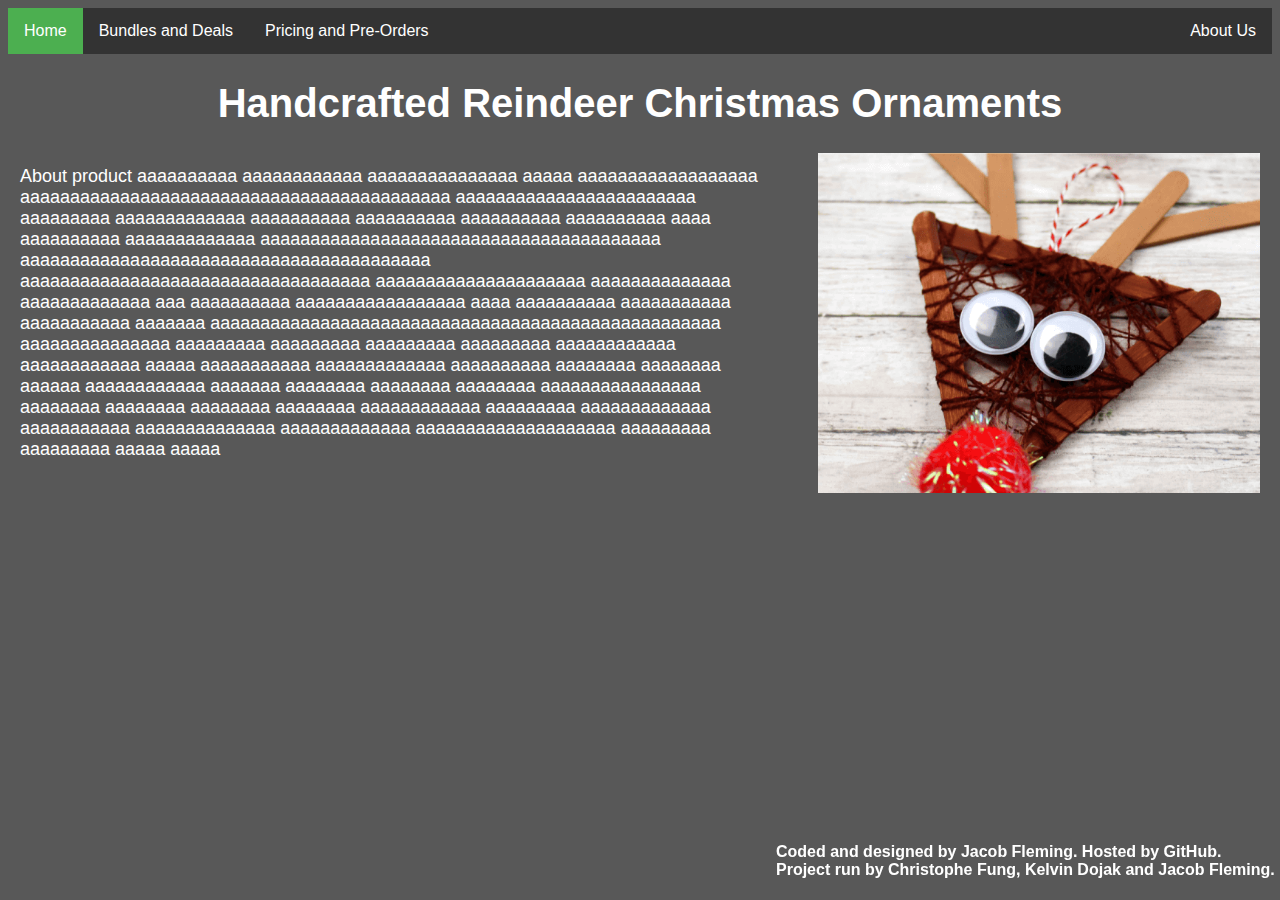
==== index.html @ d8ed18ef "Add files via upload" ====
<!DOCTYPE HTML>
<html>
<head>
	<link rel="stylesheet" type="text/css" href="indexCSS.css">
    <title>Reindeer Christmas Ornaments</title>
</head>
<body class="doc">
	<div>
		<ul class="navbar">
  			<li class="navlist"><a href="#" class="navtext active">Home</a></li>
  			<li style="float:right" class="navlist"><a href="AboutUs.html" class="navtext">About Us</a></li>
  			<li class="navlist"><a href="Deals.html" class="navtext">Bundles and Deals</a></li>
  			<li class="navlist"><a href="Pricing.html" class="navtext">Pricing and Pre-Orders</a></li>
		</ul>
	</div>

    <h1>Handcrafted Reindeer Christmas Ornaments</h1>

    <img src="Product.png" id="productimg" align="right">

    <p class="info"> About product aaaaaaaaaa aaaaaaaaaaaa aaaaaaaaaaaaaaa aaaaa aaaaaaaaaaaaaaaaaa aaaaaaaaaaaaaaaaaaaaaaaaaaaaaaaaaaaaaaaaaaa aaaaaaaaaaaaaaaaaaaaaaaa aaaaaaaaa aaaaaaaaaaaaa aaaaaaaaaa aaaaaaaaaa aaaaaaaaaa aaaaaaaaaa aaaa aaaaaaaaaa aaaaaaaaaaaaa aaaaaaaaaaaaaaaaaaaaaaaaaaaaaaaaaaaaaaaa aaaaaaaaaaaaaaaaaaaaaaaaaaaaaaaaaaaaaaaaa aaaaaaaaaaaaaaaaaaaaaaaaaaaaaaaaaaa aaaaaaaaaaaaaaaaaaaaa aaaaaaaaaaaaaa aaaaaaaaaaaaa aaa aaaaaaaaaa aaaaaaaaaaaaaaaaa aaaa aaaaaaaaaa aaaaaaaaaaa aaaaaaaaaaa aaaaaaa aaaaaaaaaaaaaaaaaaaaaaaaaaaaaaaaaaaaaaaaaaaaaaaaaaa aaaaaaaaaaaaaaa aaaaaaaaa aaaaaaaaa aaaaaaaaa aaaaaaaaa aaaaaaaaaaaa aaaaaaaaaaaa aaaaa aaaaaaaaaaa aaaaaaaaaaaaa aaaaaaaaaa aaaaaaaa aaaaaaaa aaaaaa aaaaaaaaaaaa aaaaaaa aaaaaaaa aaaaaaaa aaaaaaaa   aaaaaaaaaaaaaaaa aaaaaaaa aaaaaaaa aaaaaaaa aaaaaaaa aaaaaaaaaaaa aaaaaaaaa aaaaaaaaaaaaa aaaaaaaaaaa aaaaaaaaaaaaaa aaaaaaaaaaaaa aaaaaaaaaaaaaaaaaaaa aaaaaaaaa aaaaaaaaa aaaaa aaaaa</p>

    <h4 class="bottomtext">Coded and designed by Jacob Fleming. Hosted by GitHub.
      <br>Project run by Christophe Fung, Kelvin Dojak and Jacob Fleming.
    </h4>

</body>
</html>
---- indexCSS.css ----
h1 {
	text-align: center;
	font-size: 40px;
}

.doc {
	background-color:#585858;
	color: white;
	font-family: Arial;
}

.navbar {
  	list-style-type: none;
  	margin: 0;
  	padding: 0;
  	background-color: #333;
  	overflow: hidden;
}

.navlist {
  	float: left;
}

.navtext {
	display: block;
	color: white;
	text-align: center;
  	padding: 14px 16px;
  	text-decoration: none;
}

.navtext:hover {
	background-color: #111;
}

.active {
	background-color: #4CAF50;
}

#productimg {
	/*display: block;
	margin-left: auto;
  	margin-right: auto;*/

  	float: right;
  	width: 35%;
  	margin-right: 12px;
}

.info {
	font-size: 18px;
	max-width: 60%;
	margin-left: 12px;
	margin-top: 40px;
}

.bottomtext {
	position: fixed;
  	bottom: 0;
  	right: 0;
  	width: 500px;
  	margin-right: 4px;
  	border: 3px;
}
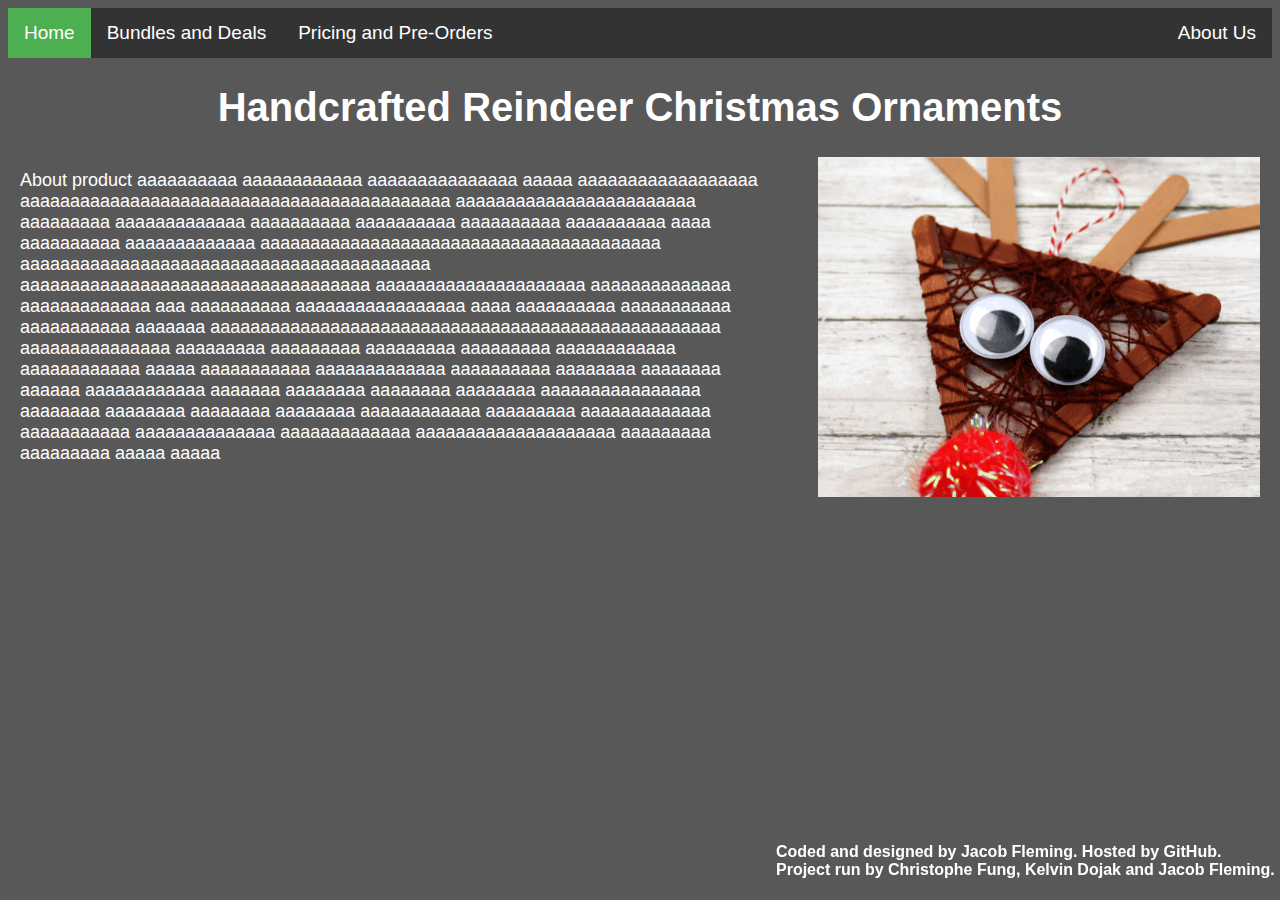
==== commit 2776fb3e: "Add files via upload" ====
--- a/index.html
+++ b/index.html
@@ -2,6 +2,7 @@
 <html>
 <head>
 	<link rel="stylesheet" type="text/css" href="indexCSS.css">
+	<link rel="icon" type="image/png" href="deer.png"/>
     <title>Reindeer Christmas Ornaments</title>
 </head>
 <body class="doc">
--- a/indexCSS.css
+++ b/indexCSS.css
@@ -27,6 +27,7 @@
 	text-align: center;
   	padding: 14px 16px;
   	text-decoration: none;
+  	font-size: 19px;
 }
 
 .navtext:hover {
@@ -61,4 +62,4 @@
   	width: 500px;
   	margin-right: 4px;
   	border: 3px;
-}+}
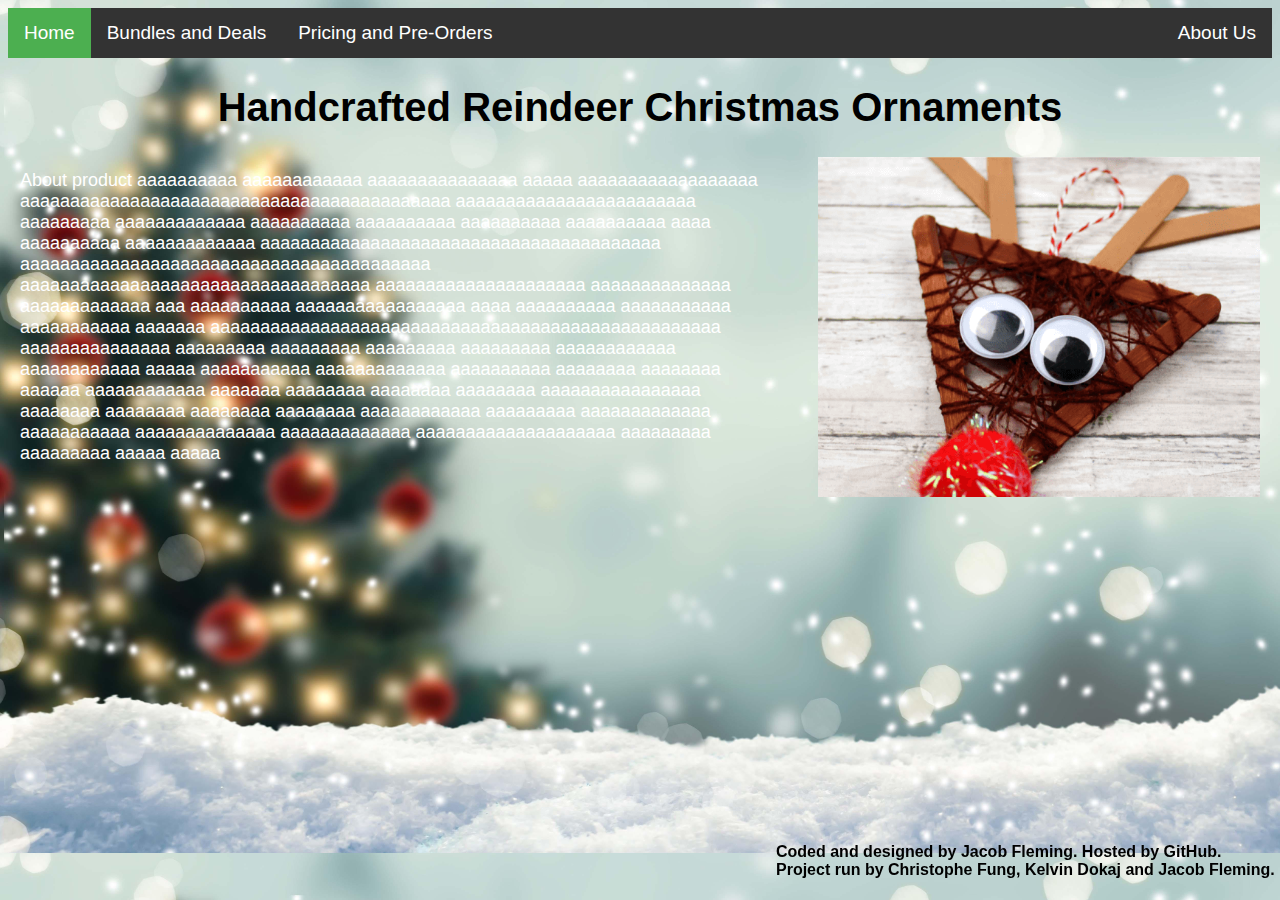
==== commit 0f3e062f: "Update index.html" ====
--- a/index.html
+++ b/index.html
@@ -22,8 +22,8 @@
     <p class="info"> About product aaaaaaaaaa aaaaaaaaaaaa aaaaaaaaaaaaaaa aaaaa aaaaaaaaaaaaaaaaaa aaaaaaaaaaaaaaaaaaaaaaaaaaaaaaaaaaaaaaaaaaa aaaaaaaaaaaaaaaaaaaaaaaa aaaaaaaaa aaaaaaaaaaaaa aaaaaaaaaa aaaaaaaaaa aaaaaaaaaa aaaaaaaaaa aaaa aaaaaaaaaa aaaaaaaaaaaaa aaaaaaaaaaaaaaaaaaaaaaaaaaaaaaaaaaaaaaaa aaaaaaaaaaaaaaaaaaaaaaaaaaaaaaaaaaaaaaaaa aaaaaaaaaaaaaaaaaaaaaaaaaaaaaaaaaaa aaaaaaaaaaaaaaaaaaaaa aaaaaaaaaaaaaa aaaaaaaaaaaaa aaa aaaaaaaaaa aaaaaaaaaaaaaaaaa aaaa aaaaaaaaaa aaaaaaaaaaa aaaaaaaaaaa aaaaaaa aaaaaaaaaaaaaaaaaaaaaaaaaaaaaaaaaaaaaaaaaaaaaaaaaaa aaaaaaaaaaaaaaa aaaaaaaaa aaaaaaaaa aaaaaaaaa aaaaaaaaa aaaaaaaaaaaa aaaaaaaaaaaa aaaaa aaaaaaaaaaa aaaaaaaaaaaaa aaaaaaaaaa aaaaaaaa aaaaaaaa aaaaaa aaaaaaaaaaaa aaaaaaa aaaaaaaa aaaaaaaa aaaaaaaa   aaaaaaaaaaaaaaaa aaaaaaaa aaaaaaaa aaaaaaaa aaaaaaaa aaaaaaaaaaaa aaaaaaaaa aaaaaaaaaaaaa aaaaaaaaaaa aaaaaaaaaaaaaa aaaaaaaaaaaaa aaaaaaaaaaaaaaaaaaaa aaaaaaaaa aaaaaaaaa aaaaa aaaaa</p>
 
     <h4 class="bottomtext">Coded and designed by Jacob Fleming. Hosted by GitHub.
-      <br>Project run by Christophe Fung, Kelvin Dojak and Jacob Fleming.
+      <br>Project run by Christophe Fung, Kelvin Dokaj and Jacob Fleming.
     </h4>
 
 </body>
-</html>+</html>
--- a/indexCSS.css
+++ b/indexCSS.css
@@ -4,8 +4,11 @@
 }
 
 .doc {
-	background-color:#585858;
-	color: white;
+    background-image:url("christmasbackground.jpg");
+	background-color:#585858; /* The color used if image is not available */
+    background-repeat: repeat; /* Do not repeat the image */
+    background-size: 100%; /* Resize the background image to cover the entire page */
+	color: black;
 	font-family: Arial;
 }
 
@@ -48,11 +51,22 @@
   	margin-right: 12px;
 }
 
+#treeimg {
+  /*display: block;
+  margin-left: auto;
+    margin-right: auto;*/
+
+    float: right;
+    width: 25%;
+    margin-right: 24px;
+}
+
 .info {
 	font-size: 18px;
 	max-width: 60%;
 	margin-left: 12px;
 	margin-top: 40px;
+    color: white;
 }
 
 .bottomtext {
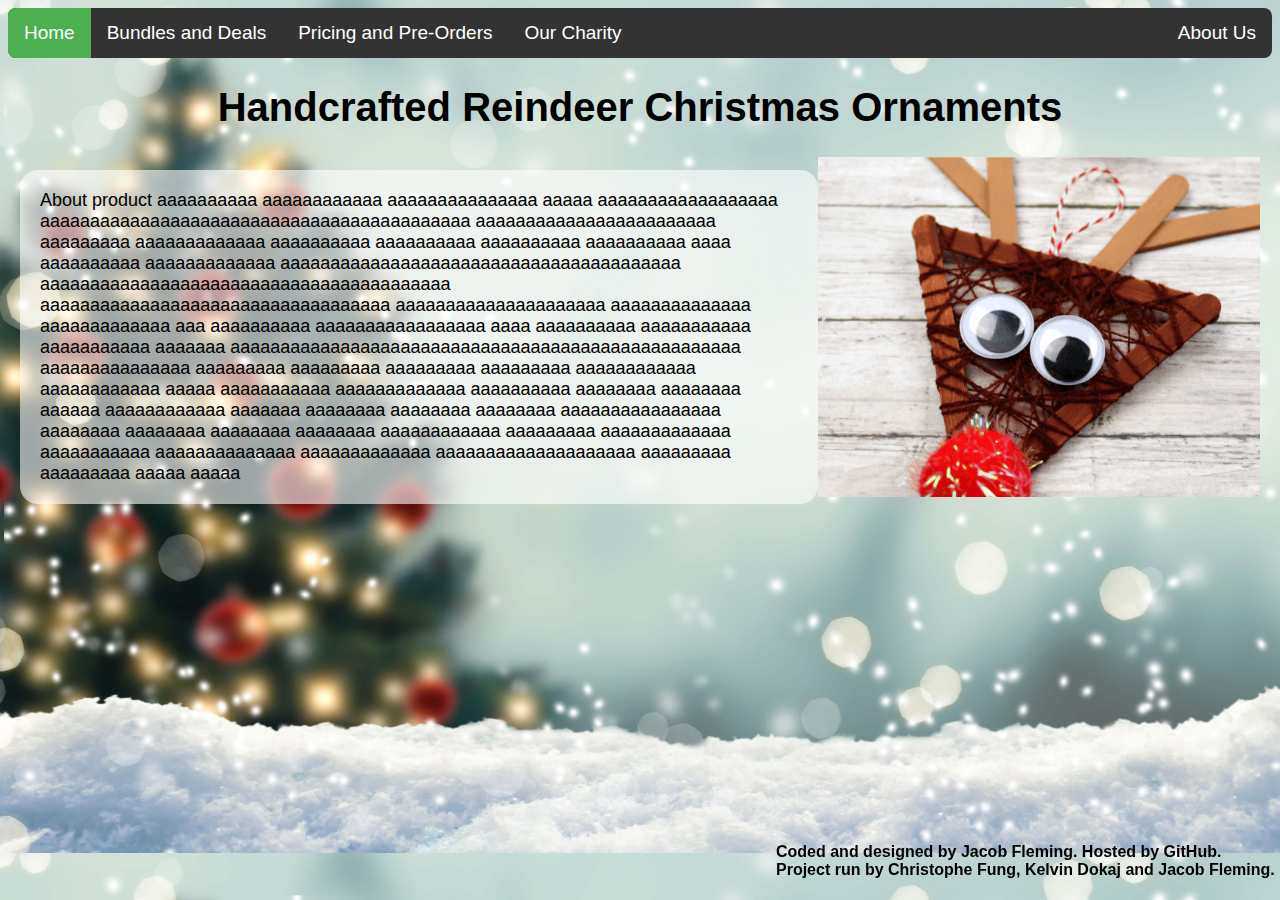
==== commit 5395ecf8: "Add files via upload" ====
--- a/index.html
+++ b/index.html
@@ -12,6 +12,7 @@
   			<li style="float:right" class="navlist"><a href="AboutUs.html" class="navtext">About Us</a></li>
   			<li class="navlist"><a href="Deals.html" class="navtext">Bundles and Deals</a></li>
   			<li class="navlist"><a href="Pricing.html" class="navtext">Pricing and Pre-Orders</a></li>
+        <li class="navlist"><a href="Charity.html" class="navtext">Our Charity</a></li>
 		</ul>
 	</div>
 
--- a/indexCSS.css
+++ b/indexCSS.css
@@ -18,6 +18,7 @@
   	padding: 0;
   	background-color: #333;
   	overflow: hidden;
+  	border-radius: 8px;
 }
 
 .navlist {
@@ -51,6 +52,12 @@
   	margin-right: 12px;
 }
 
+#preorderimg {
+	float: right;
+  	width: 40%;
+  	margin-right: 0px;
+}
+
 #treeimg {
   /*display: block;
   margin-left: auto;
@@ -61,12 +68,32 @@
     margin-right: 24px;
 }
 
+#wckimg {
+	float: right;
+  	width: 27%;
+  	margin-right: 50px;
+}
+
 .info {
 	font-size: 18px;
 	max-width: 60%;
 	margin-left: 12px;
 	margin-top: 40px;
-    color: white;
+    color: black;
+    background: rgba(255, 255, 255, 0.6);
+    padding: 20px;
+    border-radius: 18px;
+}
+
+.charitytext {
+	font-size: 22px;
+	max-width: 60%;
+	margin-left: 12px;
+	margin-top: 40px;
+    color: black;
+    background: rgba(255, 255, 255, 0.6);
+    padding: 15px;
+    border-radius: 18px;
 }
 
 .bottomtext {
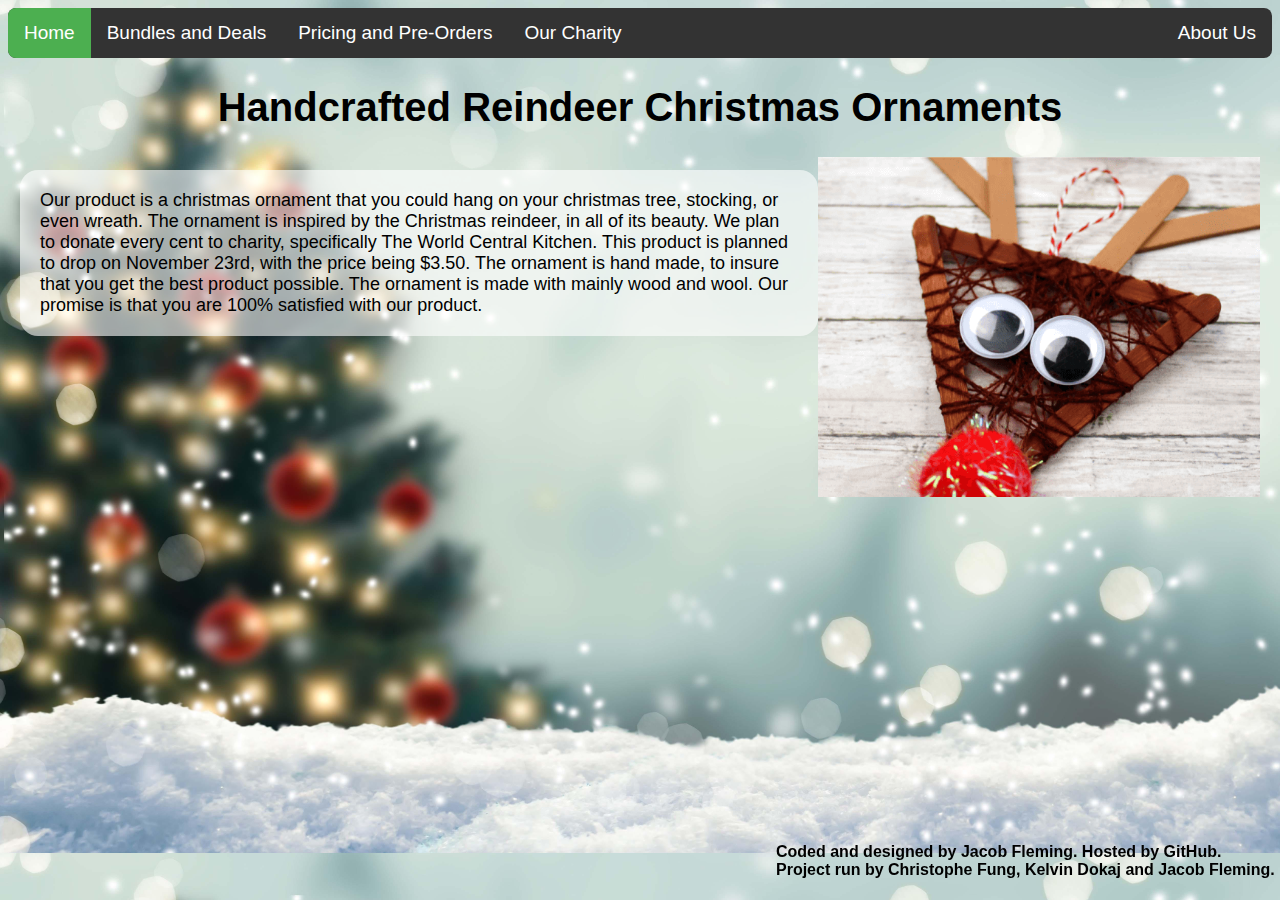
==== commit 34caa74e: "Update index.html" ====
--- a/index.html
+++ b/index.html
@@ -20,7 +20,7 @@
 
     <img src="Product.png" id="productimg" align="right">
 
-    <p class="info"> About product aaaaaaaaaa aaaaaaaaaaaa aaaaaaaaaaaaaaa aaaaa aaaaaaaaaaaaaaaaaa aaaaaaaaaaaaaaaaaaaaaaaaaaaaaaaaaaaaaaaaaaa aaaaaaaaaaaaaaaaaaaaaaaa aaaaaaaaa aaaaaaaaaaaaa aaaaaaaaaa aaaaaaaaaa aaaaaaaaaa aaaaaaaaaa aaaa aaaaaaaaaa aaaaaaaaaaaaa aaaaaaaaaaaaaaaaaaaaaaaaaaaaaaaaaaaaaaaa aaaaaaaaaaaaaaaaaaaaaaaaaaaaaaaaaaaaaaaaa aaaaaaaaaaaaaaaaaaaaaaaaaaaaaaaaaaa aaaaaaaaaaaaaaaaaaaaa aaaaaaaaaaaaaa aaaaaaaaaaaaa aaa aaaaaaaaaa aaaaaaaaaaaaaaaaa aaaa aaaaaaaaaa aaaaaaaaaaa aaaaaaaaaaa aaaaaaa aaaaaaaaaaaaaaaaaaaaaaaaaaaaaaaaaaaaaaaaaaaaaaaaaaa aaaaaaaaaaaaaaa aaaaaaaaa aaaaaaaaa aaaaaaaaa aaaaaaaaa aaaaaaaaaaaa aaaaaaaaaaaa aaaaa aaaaaaaaaaa aaaaaaaaaaaaa aaaaaaaaaa aaaaaaaa aaaaaaaa aaaaaa aaaaaaaaaaaa aaaaaaa aaaaaaaa aaaaaaaa aaaaaaaa   aaaaaaaaaaaaaaaa aaaaaaaa aaaaaaaa aaaaaaaa aaaaaaaa aaaaaaaaaaaa aaaaaaaaa aaaaaaaaaaaaa aaaaaaaaaaa aaaaaaaaaaaaaa aaaaaaaaaaaaa aaaaaaaaaaaaaaaaaaaa aaaaaaaaa aaaaaaaaa aaaaa aaaaa</p>
+    <p class="info">Our product is a christmas ornament that you could hang on your christmas tree, stocking, or even wreath. The ornament is inspired by the Christmas reindeer, in all of its beauty. We plan to donate every cent to charity, specifically The World Central Kitchen. This product is planned to drop on November 23rd, with the price being $3.50. The ornament is hand made, to insure that you get the best product possible. The ornament is made with mainly wood and wool. Our promise is that you are 100% satisfied with our product.</p>
 
     <h4 class="bottomtext">Coded and designed by Jacob Fleming. Hosted by GitHub.
       <br>Project run by Christophe Fung, Kelvin Dokaj and Jacob Fleming.
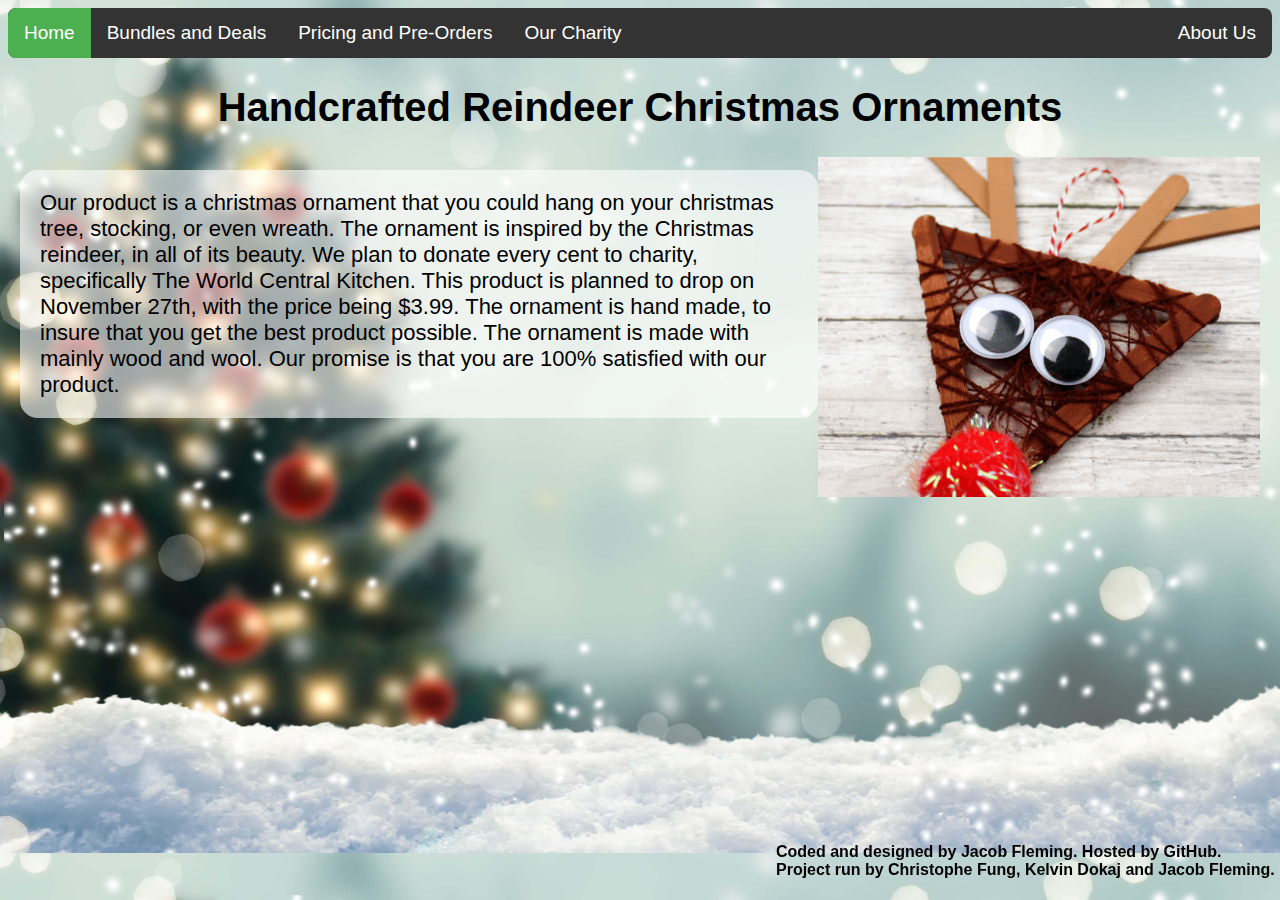
==== commit 1f390fc5: "Update index.html" ====
--- a/index.html
+++ b/index.html
@@ -20,7 +20,7 @@
 
     <img src="Product.png" id="productimg" align="right">
 
-    <p class="info">Our product is a christmas ornament that you could hang on your christmas tree, stocking, or even wreath. The ornament is inspired by the Christmas reindeer, in all of its beauty. We plan to donate every cent to charity, specifically The World Central Kitchen. This product is planned to drop on November 23rd, with the price being $3.50. The ornament is hand made, to insure that you get the best product possible. The ornament is made with mainly wood and wool. Our promise is that you are 100% satisfied with our product.</p>
+    <p class="info">Our product is a christmas ornament that you could hang on your christmas tree, stocking, or even wreath. The ornament is inspired by the Christmas reindeer, in all of its beauty. We plan to donate every cent to charity, specifically The World Central Kitchen. This product is planned to drop on November 27th, with the price being $3.99. The ornament is hand made, to insure that you get the best product possible. The ornament is made with mainly wood and wool. Our promise is that you are 100% satisfied with our product.</p>
 
     <h4 class="bottomtext">Coded and designed by Jacob Fleming. Hosted by GitHub.
       <br>Project run by Christophe Fung, Kelvin Dokaj and Jacob Fleming.
--- a/indexCSS.css
+++ b/indexCSS.css
@@ -75,7 +75,7 @@
 }
 
 .info {
-	font-size: 18px;
+	font-size: 22px;
 	max-width: 60%;
 	margin-left: 12px;
 	margin-top: 40px;
@@ -92,7 +92,7 @@
 	margin-top: 40px;
     color: black;
     background: rgba(255, 255, 255, 0.6);
-    padding: 15px;
+    padding: 20px;
     border-radius: 18px;
 }
 
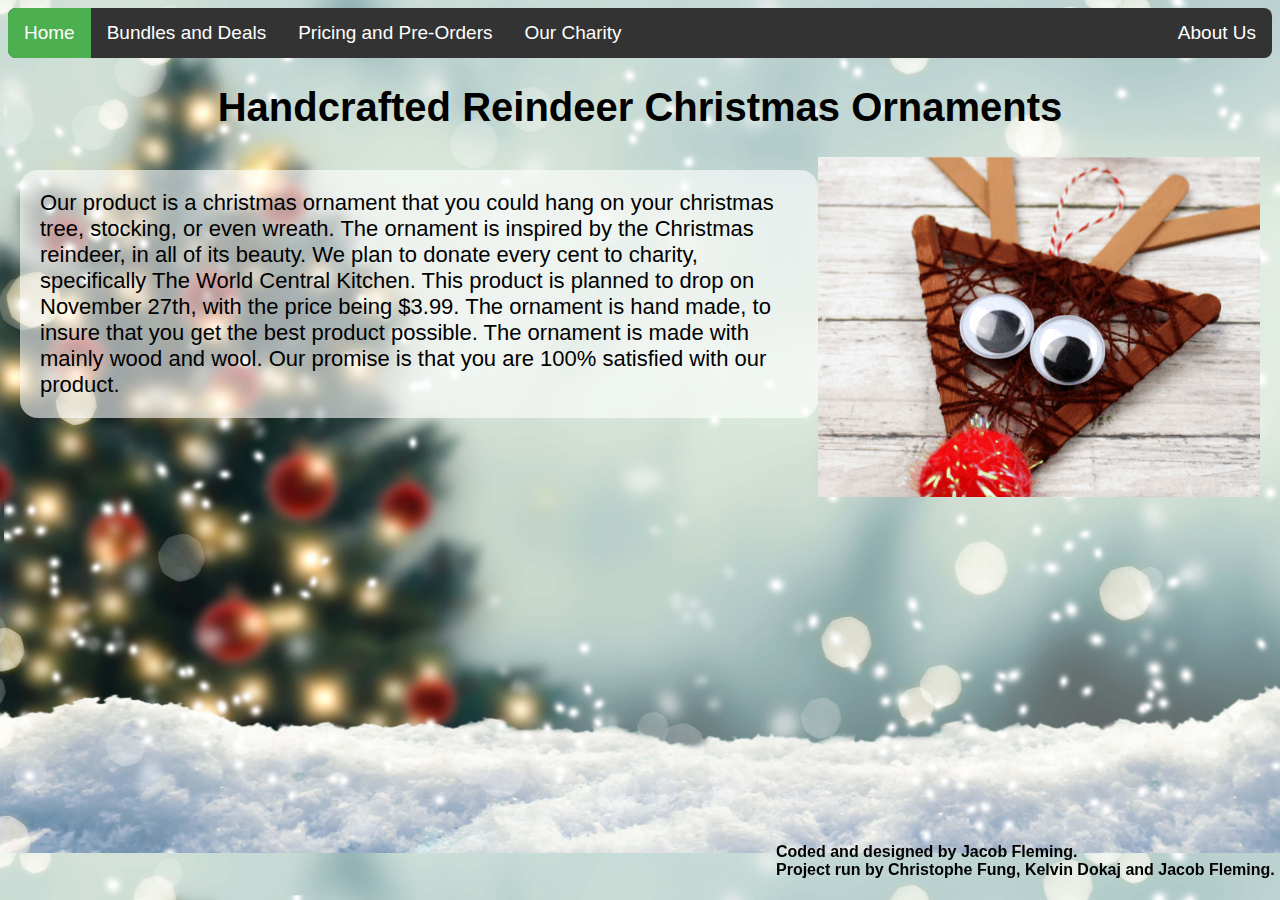
==== commit 6aa3d55c: "Update index.html" ====
--- a/index.html
+++ b/index.html
@@ -22,7 +22,7 @@
 
     <p class="info">Our product is a christmas ornament that you could hang on your christmas tree, stocking, or even wreath. The ornament is inspired by the Christmas reindeer, in all of its beauty. We plan to donate every cent to charity, specifically The World Central Kitchen. This product is planned to drop on November 27th, with the price being $3.99. The ornament is hand made, to insure that you get the best product possible. The ornament is made with mainly wood and wool. Our promise is that you are 100% satisfied with our product.</p>
 
-    <h4 class="bottomtext">Coded and designed by Jacob Fleming. Hosted by GitHub.
+    <h4 class="bottomtext">Coded and designed by Jacob Fleming.
       <br>Project run by Christophe Fung, Kelvin Dokaj and Jacob Fleming.
     </h4>
 
--- a/indexCSS.css
+++ b/indexCSS.css
@@ -85,6 +85,16 @@
     border-radius: 18px;
 }
 
+.contactinfo {
+	font-size: 22px;
+	max-width: 60%;
+	margin-left: 12px;
+    color: black;
+    background: rgba(255, 255, 255, 0.6);
+    padding: 20px;
+    border-radius: 18px;
+}
+
 .charitytext {
 	font-size: 22px;
 	max-width: 60%;
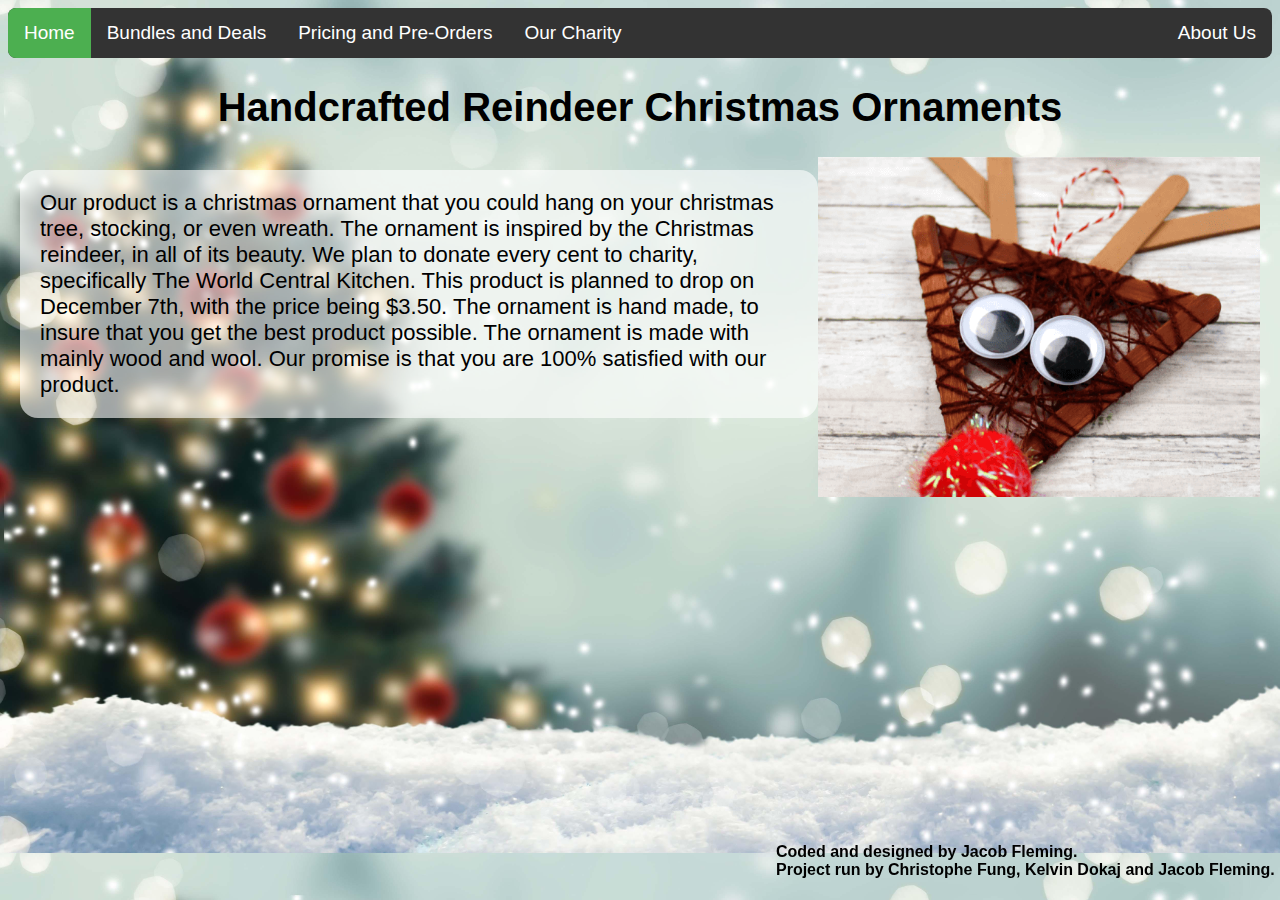
==== commit 813d998e: "Update index.html" ====
--- a/index.html
+++ b/index.html
@@ -20,7 +20,7 @@
 
     <img src="Product.png" id="productimg" align="right">
 
-    <p class="info">Our product is a christmas ornament that you could hang on your christmas tree, stocking, or even wreath. The ornament is inspired by the Christmas reindeer, in all of its beauty. We plan to donate every cent to charity, specifically The World Central Kitchen. This product is planned to drop on November 27th, with the price being $3.99. The ornament is hand made, to insure that you get the best product possible. The ornament is made with mainly wood and wool. Our promise is that you are 100% satisfied with our product.</p>
+    <p class="info">Our product is a christmas ornament that you could hang on your christmas tree, stocking, or even wreath. The ornament is inspired by the Christmas reindeer, in all of its beauty. We plan to donate every cent to charity, specifically The World Central Kitchen. This product is planned to drop on December 7th, with the price being $3.50. The ornament is hand made, to insure that you get the best product possible. The ornament is made with mainly wood and wool. Our promise is that you are 100% satisfied with our product.</p>
 
     <h4 class="bottomtext">Coded and designed by Jacob Fleming.
       <br>Project run by Christophe Fung, Kelvin Dokaj and Jacob Fleming.
